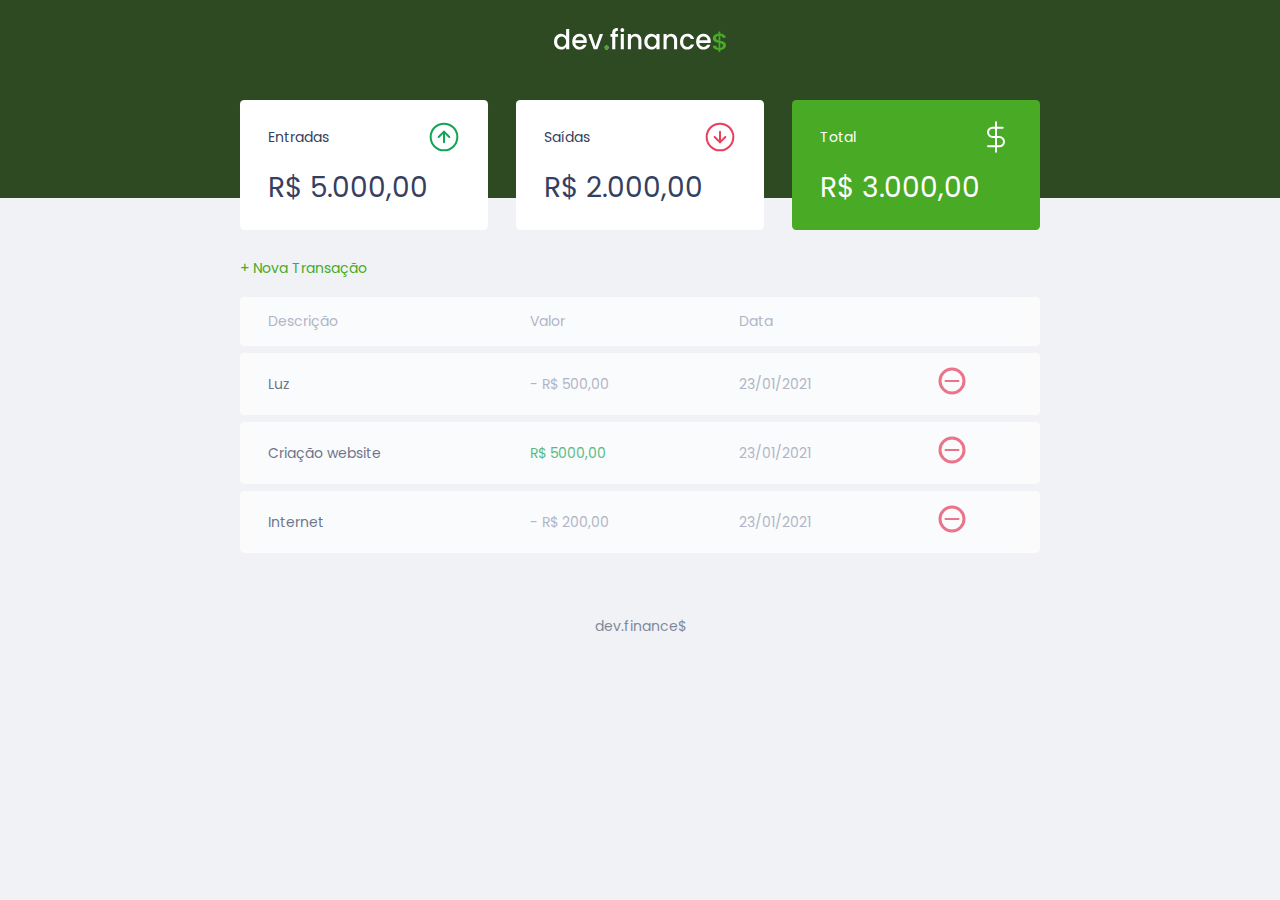
==== devFinance/index.html @ 6e255fdc "Atualização da aula 2, tabela e layout" ====
<!DOCTYPE html>
<html lang="pt-br">
    <head>
        <meta charset="UTF-8">
        <meta name="viewport" content="width=device-width, initial-scale=1.0">
        <title>dev.finance$</title>

        <link rel="stylesheet" href="./style.css">
        <link rel="preconnect" href="https://fonts.gstatic.com">
        <link href="https://fonts.googleapis.com/css2?family=Poppins:ital,wght@0,100;0,400;0,700;1,400;1,700&display=swap" rel="stylesheet">
    </head>

    <body>
        <header>
            <img src="./assets/logo.svg" alt="Logo Dev Finance">
        </header>
        <main class="container">
            <section id="balance">
                <h2 class="sr-only">Balanço</h2>
                <div class="card">
                    <h3>
                        <span>Entradas</span>  
                        <img src="./assets/income.svg" alt="Imagem de entradas">
                    </h3>
                    <p>R$ 5.000,00</p>
                </div>

                <div class="card">
                    <h3>
                        <span>Saídas</span> 
                        <img src="./assets/expense.svg" alt="Imagem de saídas">
                    </h3>
                    <p>R$ 2.000,00</p>
                </div>

                <div class="card total">
                    <h3>
                        <span>Total</span> 
                        <img src="./assets/total.svg" alt="Imagem de total">
                    </h3>
                    <p>R$ 3.000,00</p>
                </div>
            </section>
            <section id="transaction">
                <h2 class="sr-only">Transações</h2>
                <a href="#" 
                    onclick="Modal.open()"    
                    class="button new">+ Nova Transação</a>
                <table id="data-table">
                    <thead>
                        <tr>
                            <th>Descrição</th>
                            <th>Valor</th>
                            <th>Data</th>
                            <th></th>
                        </tr>
                    </thead>
                    <tbody>
                        <tr>
                            <td class="description">Luz</td>
                            <td class="expense">- R$ 500,00</td>
                            <td class="date">23/01/2021</td>
                            <td>
                                <img src="./assets/minus.svg" alt="Remover Transação">
                            </td>
                        </tr>
                        <tr>
                            <td class="description">Criação website</td>
                            <td class="income">R$ 5000,00</td>
                            <td class="date">23/01/2021</td>
                            <td>
                                <img src="./assets/minus.svg" alt="Remover Transação">
                            </td>
                        </tr>
                        <tr>
                            <td class="description">Internet</td>
                            <td class="expense">- R$ 200,00</td>
                            <td class="date">23/01/2021</td>
                            <td>
                                <img src="./assets/minus.svg" alt="Remover Transação">
                            </td>
                        </tr>
                    </tbody>
                </table>
            </section>
        </main>

        <div class="modal-overlay">
            <div class="modal">
                <div id="form">
                    <h2>Nova Transação</h2>
                    <form action="">
                        <div class="input-group">
                            <label 
                                class="sr-only" 
                                for="description">Descrição</label>
                            <input 
                            type="text" 
                            id="description" 
                            name="description" 
                            placeholder="Descrição"
                            />
                        </div>
                        <div class="input-group">
                            <label 
                                class="sr-only" 
                                for="amount">Valor</label>
                            <input 
                                type="number" 
                                step="0.01"
                                id="amount" 
                                name="amount" 
                                placeholder="0,00"
                            />
                            <small class="help">Use o sinal - (negativo) para 
                                despesas e , (vírgula ara cadas decimais</small>
                        </div>
                        <div class="input-group">
                            <label 
                                class="sr-only" 
                                for="date">Data</label>
                            <input 
                                type="date" 
                                id="date" 
                                name="date"
                            />
                        </div>

                        <div class="input-group actions">
                            <a href="#" class="button cancel" onclick="Modal.close()">Cancelar</a>
                            <button type="submit">Salvar</button>
                        </div>
                    </form>
                </div>
            </div>
        </div>

        <footer><p>dev.finance$</p></footer>
        <script>
            const Modal = {
                open(){
                    //Abrir modal
                    //Adicionar a class active ao modal
                    document.querySelector('.modal-overlay').classList.add('active')
                },
                close(){
                    //Fechar Modal
                    //Remover a class active no Modal
                    document.querySelector('.modal-overlay').classList.remove('active')
                }
            }
        </script>
    </body>
</html>
---- devFinance/style.css ----
/* Global ============ */
:root{
    --dark-blue: #363F5F;
    --green: #49AA26;
    --light-green: #3DD705;
    --red: #E92929;
}

* {
    margin: 0;
    padding: 0;
    box-sizing: border-box;
}

html {
    font-size: 93.75; /* 15px */
}

body {
    background: #F0F2F5;
    font-family: 'Poppins', sans-serif;
}

.sr-only {
    position: absolute;
    width: 1px;
    height: 1px;
    padding: 0;
    margin: -1px;
    overflow: hidden;
    clip: rect(0, 0, 0, 0);
    white-space: nowrap;
    border-width: 0;
}

.container {
    width: min(90vw,800px);
    margin: auto;
}

/* Titles ============ */
h2 {
    margin-top: 3.2rem;
    margin-bottom: 0.8rem;
    color: var(--dark-blue);
    font-weight: normal;
} 

/* Links & Buttons ============ */
a {
    color: var(--green);
    text-decoration: none;
}

a:hover {
    color: var(--light-green);
}

button {
    width: 100%;
    height: 50px;

    border: none;
    
    color: white;
    background: var(--green);

    padding: 0;

    border-radius: 0.3rem;
    cursor: pointer;
}

button:hover {
    background: var(--light-green);
}

.button.new {
    display: inline-block;
    margin-bottom: 0.8rem;
}

.button.cancel {
    color: var(--red);
    border: 2px var(--red) solid;
    border-radius: 0.3rem;

    height: 50px;

    display: flex;
    align-items: center;
    justify-content: center;
    opacity: 0.6;
}

.button.cancel:hover {
    opacity: 1;
}

/* Header ============ */
header{
    background: #2D4A22;
    padding: 2rem 0 10rem;
    text-align: center;
}

#logo {
    color: #fff;
    font-weight: 100;
}

/* Balance ============ */
#balance {
    margin-top: -7rem;
    
}

#balance h2{
    color: white;
    margin-top: 0;
}

/* Cards ============ */
.card {
    background: white;
    padding: 1.5rem 2rem;
    border-radius: 0.3rem;

    margin-bottom: 2rem;

    color: var(--dark-blue);

}

.card h3 {
    font-weight: normal;
    font-size: 1rem;

    display: flex;
    align-items: center;
    justify-content: space-between;
}

.card p {
    font-size: 2rem;
    line-height: 3rem;
    margin-top: 1rem;
}

.card.total {
    background: var(--green);
    color: white;
}

/* Table ============ */
#transaction {
    display: block;
    width: 100%;
    overflow-x: auto;
}

#data-table {
    width:100%;
    border-spacing: 0 0.5rem;
    color: #969CB3;
}

table thead tr th:first-child, 
table tbody tr td:first-child {
    border-radius: 0.3rem 0 0 0.3rem;
}

table thead tr th:last-child, 
table tbody tr td:last-child {
    border-radius: 0 0.3rem 0.3rem 0;
}

table thead th {
    background: white;

    font-weight: normal;
    padding: 1rem 2rem;

    text-align: left;
    color: #969CB3;
}

table tr {
    opacity: 0.7;
}

table tbody tr:hover{
    opacity: 1;
}

table tbody td {
    background: white;
    padding: 1rem 2rem;
}

td.description {
    color: var(--dark-blue);
}

td.income {
    color: #12A454;
}

td.espense {
    color: var(--red);
}

/* Modal ===================== */
.modal-overlay {
    width: 100%;
    height: 100%;

    background-color: rgba(0,0,0,0.7);

    position: fixed;
    top: 0;

    display:flex;
    align-items: center;
    justify-content: center;

    opacity: 0;
    visibility: hidden;

    z-index: 999;
}

.modal-overlay.active {
    opacity: 1;
    visibility: visible;
}

.modal {
    background: #F0F2F5;
    padding: 2.4rem;

    position: relative;
    z-index: 1;
}

/* Form ============ */
#form {
    max-width: 500px;
}

#form h2 {
    margin-top: 0;
}

#form form input {
    border: none;
    border-radius: 0.2rem;

    padding: 0.8rem;

    width: 100%;
}

.input-group {
    margin-top: 0.8rem;
}

.input-group small{
    opacity: 0.4;
}

.input-group.actions {
    display: flex;
    justify-content: space-between;
    align-items: center;
}

.input-group.actions .button,
.input-group.actions button {
    width: 48%;
}

/* Footer ============ */
footer {
    text-align: center;
    padding: 4rem 0 2rem;
    color: var(--dark-blue);

    opacity: 0.6;
} 

/* Responsive ================= */
@media (min-width: 800px) {
    html {
       font-size: 87.5%; /* 14px */
    }

    #balance {
        display: grid;
        grid-template-columns: repeat(3, 1fr);
        gap: 2rem;
    }
}
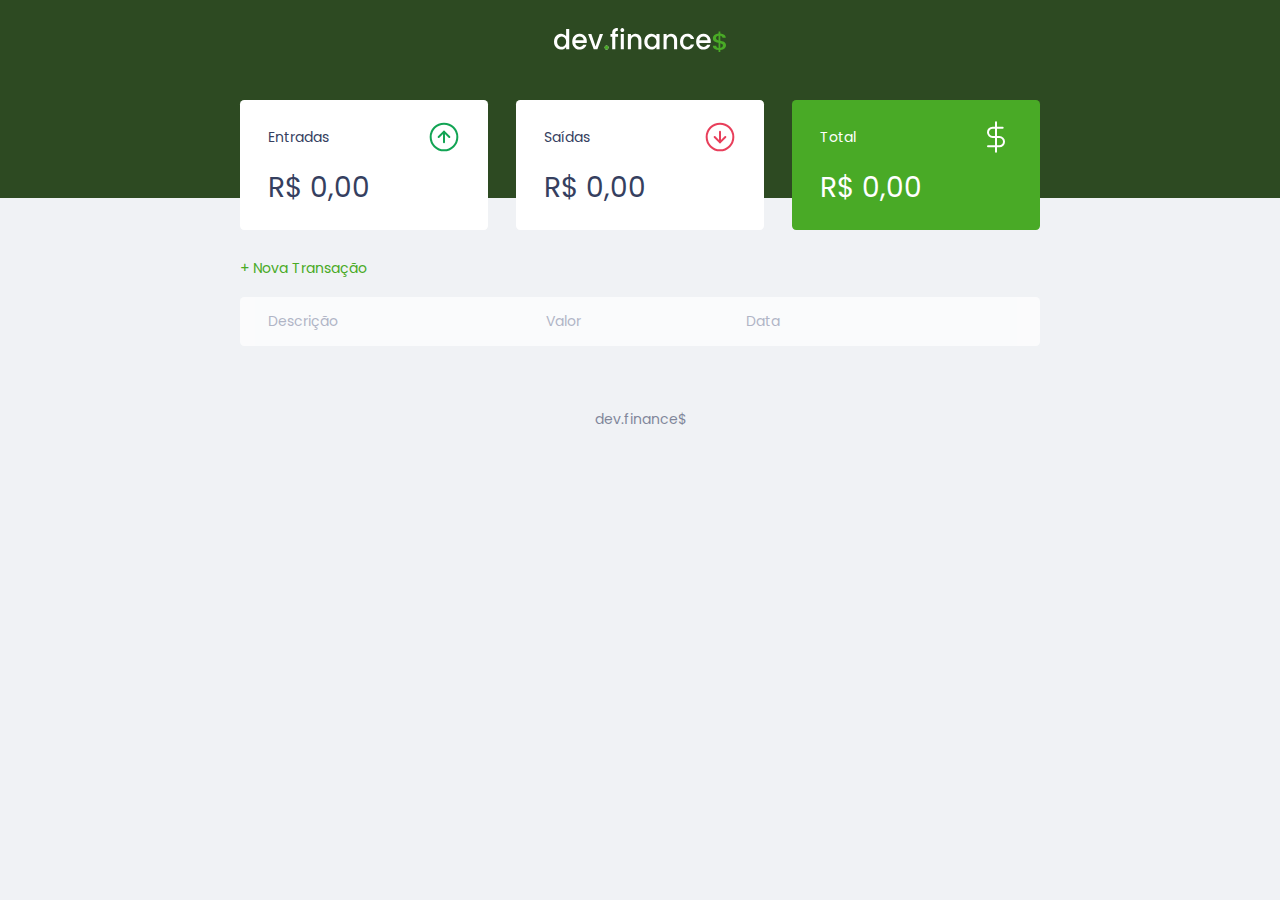
==== commit 168d08ec: ":tada: final three class :tada:" ====
--- a/devFinance/index.html
+++ b/devFinance/index.html
@@ -14,6 +14,7 @@
         <header>
             <img src="./assets/logo.svg" alt="Logo Dev Finance">
         </header>
+         
         <main class="container">
             <section id="balance">
                 <h2 class="sr-only">Balanço</h2>
@@ -22,7 +23,7 @@
                         <span>Entradas</span>  
                         <img src="./assets/income.svg" alt="Imagem de entradas">
                     </h3>
-                    <p>R$ 5.000,00</p>
+                    <p id="incomeDisplay">R$ 0,00</p>
                 </div>
 
                 <div class="card">
@@ -30,7 +31,7 @@
                         <span>Saídas</span> 
                         <img src="./assets/expense.svg" alt="Imagem de saídas">
                     </h3>
-                    <p>R$ 2.000,00</p>
+                    <p id="expenseDisplay">R$ 0,00</p>
                 </div>
 
                 <div class="card total">
@@ -38,13 +39,13 @@
                         <span>Total</span> 
                         <img src="./assets/total.svg" alt="Imagem de total">
                     </h3>
-                    <p>R$ 3.000,00</p>
+                    <p id="totalDisplay">R$ 0,00</p>
                 </div>
             </section>
             <section id="transaction">
                 <h2 class="sr-only">Transações</h2>
                 <a href="#" 
-                    onclick="Modal.open()"    
+                    onclick="Modal.toogle()"
                     class="button new">+ Nova Transação</a>
                 <table id="data-table">
                     <thead>
@@ -55,32 +56,7 @@
                             <th></th>
                         </tr>
                     </thead>
-                    <tbody>
-                        <tr>
-                            <td class="description">Luz</td>
-                            <td class="expense">- R$ 500,00</td>
-                            <td class="date">23/01/2021</td>
-                            <td>
-                                <img src="./assets/minus.svg" alt="Remover Transação">
-                            </td>
-                        </tr>
-                        <tr>
-                            <td class="description">Criação website</td>
-                            <td class="income">R$ 5000,00</td>
-                            <td class="date">23/01/2021</td>
-                            <td>
-                                <img src="./assets/minus.svg" alt="Remover Transação">
-                            </td>
-                        </tr>
-                        <tr>
-                            <td class="description">Internet</td>
-                            <td class="expense">- R$ 200,00</td>
-                            <td class="date">23/01/2021</td>
-                            <td>
-                                <img src="./assets/minus.svg" alt="Remover Transação">
-                            </td>
-                        </tr>
-                    </tbody>
+                    <tbody></tbody>
                 </table>
             </section>
         </main>
@@ -89,7 +65,7 @@
             <div class="modal">
                 <div id="form">
                     <h2>Nova Transação</h2>
-                    <form action="">
+                    <form action="" onsubmit="Form.submit(event)" >
                         <div class="input-group">
                             <label 
                                 class="sr-only" 
@@ -113,7 +89,7 @@
                                 placeholder="0,00"
                             />
                             <small class="help">Use o sinal - (negativo) para 
-                                despesas e , (vírgula ara cadas decimais</small>
+                                despesas e , (vírgula) para casas decimais</small>
                         </div>
                         <div class="input-group">
                             <label 
@@ -127,7 +103,9 @@
                         </div>
 
                         <div class="input-group actions">
-                            <a href="#" class="button cancel" onclick="Modal.close()">Cancelar</a>
+                            <a href="#" class="button cancel" 
+                               onclick="Modal.toogle()" >Cancelar</a>
+                            <!-- onclick="Modal.close()" -->
                             <button type="submit">Salvar</button>
                         </div>
                     </form>
@@ -136,19 +114,6 @@
         </div>
 
         <footer><p>dev.finance$</p></footer>
-        <script>
-            const Modal = {
-                open(){
-                    //Abrir modal
-                    //Adicionar a class active ao modal
-                    document.querySelector('.modal-overlay').classList.add('active')
-                },
-                close(){
-                    //Fechar Modal
-                    //Remover a class active no Modal
-                    document.querySelector('.modal-overlay').classList.remove('active')
-                }
-            }
-        </script>
+        <script src="./scripts.js"></script>
     </body>
 </html> 
--- a/devFinance/style.css
+++ b/devFinance/style.css
@@ -245,7 +245,7 @@
 
 /* Form ============ */
 #form {
-    max-width: 500px;
+    max-width: 400px;
 }
 
 #form h2 {
@@ -265,7 +265,8 @@
     margin-top: 0.8rem;
 }
 
-.input-group small{
+.input-group .help{
+    font-size: x-small;
     opacity: 0.4;
 }
 
